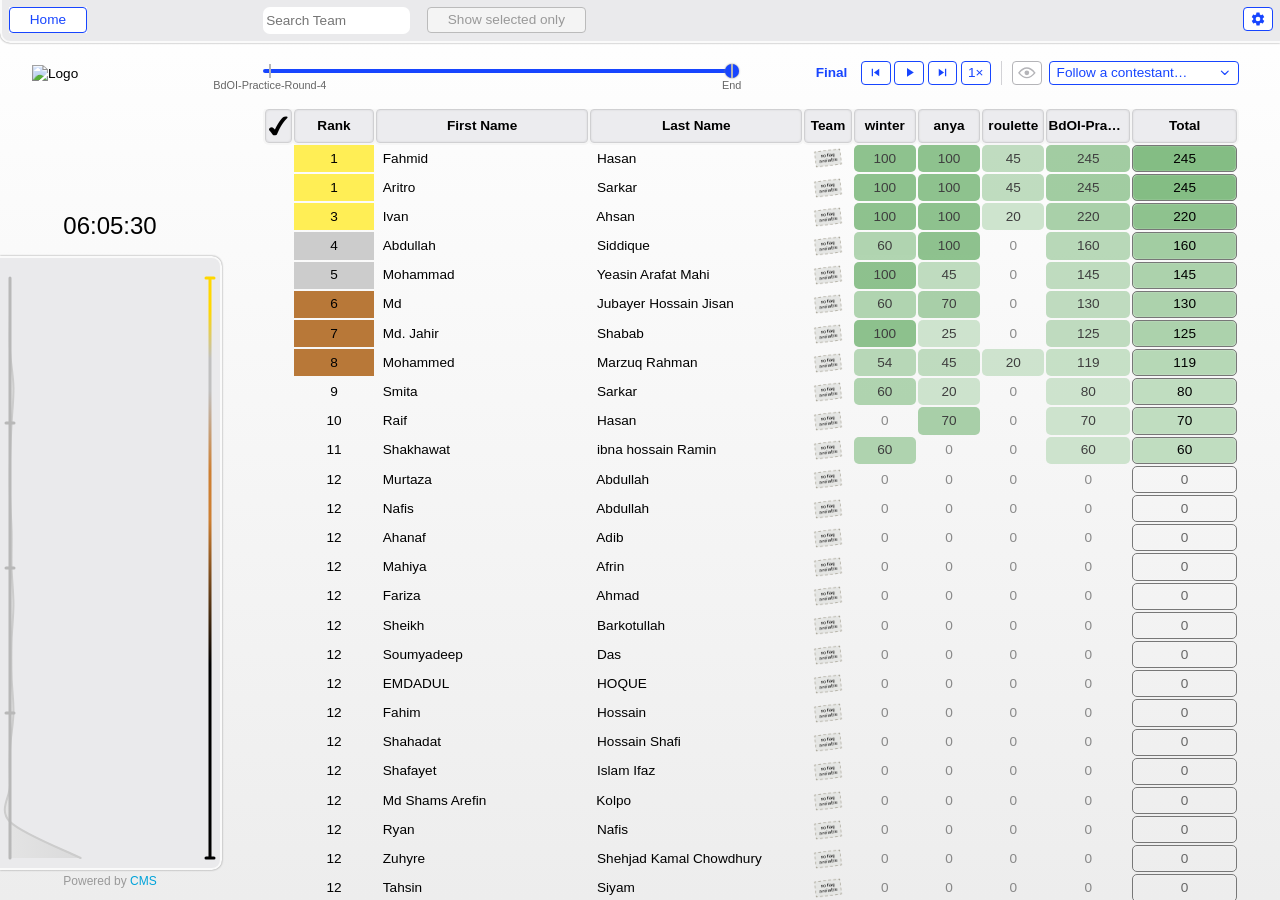
==== bdoi-practice-round-4/index.html @ 43920e5d "rename round 4 archive to BdOI Practice" ====
<!DOCTYPE html>
<html lang="en">
    <head>
        <meta charset="UTF-8">
        <meta http-equiv="X-UA-Compatible" content="IE=edge">

        <meta property="og:title" content="BdOI Practice Round 4 Rankings"/>
        <meta property="og:locale" content="en_US"/>
        <meta name="description" content="CMS rankings for BdOI Practice Round 4"/>
        <meta property="og:description" content="CMS rankings for BdOI Practice Round 4"/>
        <meta property="og:site_name" content="BdOI Rankings Archive"/>
        <meta property="og:type" content="website"/>
        <meta name="twitter:card" content="summary"/>
        <meta property="twitter:title" content="BdOI Practice Round 4 Rankings"/>
        <script type="application/ld+json">
            {
                "@context": "https://schema.org",
                "@type": "WebSite",
                "description": "CMS rankings for BdOI Practice Round 4",
                "headline": "BdOI Practice Round 4 Rankings",
                "name": "BdOI Practice Round 4 Rankings",
                "url": "/bdoi-practice-round-4/"
            }</script>

        <meta name="archive-id" content="bdoi-practice-round-4">
        <meta name="archive-title" content="BdOI Practice Round 4">

        <link rel="shortcut icon" href="img/favicon.ico" />
        <script>
            if (!("EventSource" in window)) {
                document.write(unescape("%3Cscript src='../lib/eventsource.js'%3E%3C/script%3E"));
            }
        </script>
        <!--[if lt IE 9]>
            <script src="../lib/explorercanvas.js"></script>
        <![endif]-->
        <title>BdOI Practice Round 4 Rankings</title>
      <script type="module" crossorigin src="../assets/bdoids-round-4-19k4Jr26.js"></script>
      <link rel="modulepreload" crossorigin href="../assets/jquery-B2AETYxa.js">
      <link rel="modulepreload" crossorigin href="../assets/raphael-Bo-UUEDr.js">
      <link rel="modulepreload" crossorigin href="../assets/index-DudIpWoj.js">
      <link rel="stylesheet" crossorigin href="../assets/index-CQmaVEaK.css">
    </head>
    <body>
        <div id="OuterFrame">
            <div id="LogoPanel">
                <!-- Decoration: it must not compete with the data download,
                     which the browser would otherwise let it do since it's
                     an in-viewport image -->
                <img src="img/logo.png" alt="Logo" fetchpriority="low" decoding="async" />
            </div>
            <div id="UpperPanel">
                <a id="HomeButton_link" href="..">
                    <div id="HomeButton_box">
                        <div id="HomeButton_label">
                            Home
                        </div>
                    </div>
                </a>
                <div id="Settings_box">
                    <button id="Settings_button" type="button" title="Display settings"><svg viewBox='0 0 24 24' width='16' height='16' fill='currentColor'><path d='M19.14 12.94a7.07 7.07 0 0 0 0-1.88l2.03-1.58a.5.5 0 0 0 .12-.64l-1.92-3.32a.5.5 0 0 0-.61-.22l-2.39.96a7.03 7.03 0 0 0-1.63-.94l-.36-2.54a.5.5 0 0 0-.5-.42h-3.84a.5.5 0 0 0-.5.42l-.36 2.54c-.59.24-1.13.56-1.63.94l-2.39-.96a.5.5 0 0 0-.61.22L2.71 8.84a.5.5 0 0 0 .12.64l2.03 1.58a7.07 7.07 0 0 0 0 1.88l-2.03 1.58a.5.5 0 0 0-.12.64l1.92 3.32c.13.23.4.32.61.22l2.39-.96c.5.38 1.04.7 1.63.94l.36 2.54a.5.5 0 0 0 .5.42h3.84a.5.5 0 0 0 .5-.42l.36-2.54a7.03 7.03 0 0 0 1.63-.94l2.39.96c.21.1.48.01.61-.22l1.92-3.32a.5.5 0 0 0-.12-.64l-2.03-1.58zM12 15.5A3.5 3.5 0 1 1 12 8.5a3.5 3.5 0 0 1 0 7z'/></svg></button>
                    <div id="Settings_panel">
                        <div id="Settings_title">Display settings</div>
                        <div class="Settings_row">
                            <label class="Settings_item">
                                <input type="checkbox" data-setting="rank_deltas"/>
                                <span>Rank change badges</span>
                            </label>
                            <button type="button" class="Settings_info" aria-label="More information" data-info="Show &#x25B2;/&#x25BC; badges next to contestants whose rank changed while moving through contest time."></button>
                        </div>
                        <div class="Settings_row Settings_sub">
                            <label class="Settings_item">
                                <input type="checkbox" data-setting="rank_drops"/>
                                <span>Passive rank drops</span>
                            </label>
                            <button type="button" class="Settings_info" aria-label="More information" data-info="Also show &#x25BC; badges for contestants who slide down only because others scored, folded over a short window instead of one badge per position lost."></button>
                        </div>
                        <div id="Settings_warning">May reduce replay smoothness on this device.</div>
                        <div class="Settings_row">
                            <label class="Settings_item">
                                <input type="checkbox" data-setting="row_slides"/>
                                <span>Row slide animations</span>
                            </label>
                            <button type="button" class="Settings_info" aria-label="More information" data-info="Slide rows to their new position when the standings reorder, instead of jumping instantly."></button>
                        </div>
                        <div class="Settings_row Settings_sub">
                            <label class="Settings_item">
                                <input type="checkbox" data-setting="playback_slides"/>
                                <span>Row slide animations during playback</span>
                            </label>
                            <button type="button" class="Settings_info" aria-label="More information" data-info="Also slide rows while the replay is playing, not just on sorts, filters and timeline jumps. The most demanding effect: the standings can reorder on every tick."></button>
                        </div>
                        <div class="Settings_row">
                            <label class="Settings_item">
                                <input type="checkbox" data-setting="score_flashes"/>
                                <span>Score change flashes</span>
                            </label>
                            <button type="button" class="Settings_info" aria-label="More information" data-info="Flash task cells green or red as their score changes while moving through contest time."></button>
                        </div>
                        <div class="Settings_row">
                            <label class="Settings_item">
                                <input type="checkbox" data-setting="global_ranks"/>
                                <span>Global rank in parentheses</span>
                            </label>
                            <button type="button" class="Settings_info" aria-label="More information" data-info="When the scoreboard is filtered to selected teams or sorted in an alternate order, also show each contestant's rank among all contestants, in parentheses."></button>
                        </div>
                        <div class="Settings_row">
                            <label class="Settings_item">
                                <input type="checkbox" data-setting="medal_colors"/>
                                <span>Medal colors</span>
                            </label>
                            <button type="button" class="Settings_info" aria-label="More information" data-info="Color each contestant's rank cell gold, silver, bronze or purple according to the medal or honourable mention their rank earns."></button>
                        </div>
                        <div class="Settings_row">
                            <label class="Settings_item">
                                <input type="checkbox" data-setting="debug_info"/>
                                <span>Show debug info</span>
                            </label>
                            <button type="button" class="Settings_info" aria-label="More information" data-info="Show live frame rate, scoreboard update latency and replay counters below the timeline."></button>
                        </div>
                        <div id="Settings_tooltip"></div>
                    </div>
                    <div id="Settings_notice">Animations were turned off to keep the replay smooth on this device. You can re-enable them here.</div>
                </div>
                <div id="LoadError">An error occurred while loading the data. Check your connection and reload the page.</div>
            </div>
            <div id="TimeView">
                <div id="TimeView_name"></div>
                <div id="TimeView_selector">
                    <div id="TimeView_time"></div><div id="TimeView_expand"><div class="caret"></div></div>
                    <div id="TimeView_selector_elapsed">Elapsed time</div>
                    <div id="TimeView_selector_remaining">Remaining time</div>
                    <div id="TimeView_selector_current">Current time</div>
                </div>
            </div>
            <div id="SidePanel">
                <div id="Overview"></div>
                <div style="color: #999; text-align: center; font-size: 12px; padding-top: 5px;">
                    Powered by <a style="color: #00A3DA; text-decoration: none;" href="https://cms-dev.github.io/" target="_blank">CMS</a>
                </div>
            </div>
            <div id="Timeline" class="loading">
                <div id="Timeline_track" title="Scrub through the contest">
                    <input id="Timeline_slider" type="range" min="0" max="100000" value="100000" disabled/>
                    <div id="Timeline_ticks"></div>
                </div>
                <div id="Timeline_label">Final</div>
                <div id="Timeline_controls">
                    <button id="Timeline_prev" type="button" title="Seek to the previous day" disabled><svg viewBox="0 0 24 24" aria-hidden="true"><path d="M6 6h2v12H6z M18 6l-8.5 6 8.5 6z"/></svg></button>
                    <button id="Timeline_play" type="button" title="Play (Space/K)" disabled><svg class="icon_play" viewBox="0 0 24 24" aria-hidden="true"><path d="M8 5v14l11-7z"/></svg><svg class="icon_pause" viewBox="0 0 24 24" aria-hidden="true"><path d="M6 5h4v14H6z M14 5h4v14h-4z"/></svg></button>
                    <button id="Timeline_next" type="button" title="Seek to the next day" disabled><svg viewBox="0 0 24 24" aria-hidden="true"><path d="M6 6l8.5 6L6 18z M16 6h2v12h-2z"/></svg></button>
                    <div id="Timeline_speed_box">
                        <button id="Timeline_speed" type="button" title="Playback speed" disabled>1&#xD7;</button>
                        <div id="Timeline_speed_menu"></div>
                    </div>
                </div>
                <div id="Follow">
                    <button id="Follow_eye" type="button" class="disabled" disabled><svg viewBox="0 0 24 24" aria-hidden="true"><path class="Follow_eye_body" d="M12 5.5 C6.5 5.5 2.5 10.5 1.3 12 C2.5 13.5 6.5 18.5 12 18.5 C17.5 18.5 21.5 13.5 22.7 12 C21.5 10.5 17.5 5.5 12 5.5 Z"/><circle class="Follow_eye_pupil" cx="12" cy="12" r="3.2"/></svg></button>
                    <div id="Follow_picker">
                        <button id="Follow_toggle" type="button" title="Follow a contestant" disabled><span id="Follow_toggle_label">Follow a contestant&#x2026;</span><svg class="Follow_chevron" viewBox="0 0 24 24" aria-hidden="true"><path d="M6 9l6 6 6-6" fill="none" stroke="currentColor" stroke-width="2" stroke-linecap="round" stroke-linejoin="round"/></svg></button>
                        <div id="Follow_menu">
                            <input id="Follow_search" type="text" placeholder="Search by name, ID or team&#x2026;" autocomplete="off" spellcheck="false"/>
                            <button id="Follow_clear" type="button">&#x2715;&ensp;Stop following</button>
                            <div id="Follow_list"></div>
                            <div id="Follow_empty">No contestants match</div>
                        </div>
                    </div>
                </div>
                <div id="Debug"></div>
            </div>
            <div id="InnerFrame">
                <table id="Scoreboard">
                    <colgroup id="Scoreboard_cols"></colgroup>
                    <thead id="Scoreboard_head"></thead>
                    <tbody id="Scoreboard_body"></tbody>
                </table>
            </div>
        </div>
        <input id="TeamSearch_input" type="search" placeholder="Search Team"/>
        <label id="SelectionFilter">
            <input id="SelectionFilter_checkbox" type="checkbox"/>Show selected only<span id="SelectionFilter_count"></span>
        </label>
        <div id="TeamSearch_bg">
            <div id="TeamSearch">
                <img id="TeamSearch_close" src="[data-uri]" alt="Close"/>
                <div id="TeamSearch_body"></div>
            </div>
        </div>
        <div id="UserDetail_bg">
            <div id="UserDetail">
                <img id="UserDetail_close" src="[data-uri]" alt="Close"/>
                <div id="UserDetail_header">
                    <div id="UserDetail_summary">
                        <img id="UserDetail_face" src="" alt="Face"/>
                        <div id="UserDetail_name"><a target="_blank"></a></div>
                        <img id="UserDetail_flag" src="" alt="Flag"/>
                        <div id="UserDetail_team"></div>
                    </div>
                    <div id="UserDetail_navigator">
                        <table>
                            <colgroup>
                                <col class="name"/>
                                <col class="score"/>
                                <col class="rank"/>
                                <col class="show"/>
                            </colgroup>
                            <thead>
                                <tr>
                                    <td></td>
                                    <td>Score</td>
                                    <td>Rank</td>
                                    <td></td>
                                </tr>
                            </thead>
                            <tbody id="UserDetail_scores">
                            </tbody>
                        </table>
                    </div>
                </div>
                <div id="UserDetail_title"></div>
                <div id="UserDetail_charts">
                    <canvas id="UserDetail_score_chart" width="920" height="250"></canvas>
                    <canvas id="UserDetail_rank_chart" width="920" height="250"></canvas>
                    <div id="UserDetail_chart_hover_line"></div>
                    <div id="UserDetail_chart_dot_score" class="UserDetail_chart_dot"></div>
                    <div id="UserDetail_chart_dot_rank" class="UserDetail_chart_dot"></div>
                    <div id="UserDetail_chart_tooltip">
                        <div id="UserDetail_chart_tooltip_time"></div>
                        <div class="UserDetail_chart_tooltip_row"><span class="label score">Score</span><span id="UserDetail_chart_tooltip_score"></span></div>
                        <div class="UserDetail_chart_tooltip_row" id="UserDetail_chart_tooltip_tasks_row"><span class="label distr">Distr</span><span id="UserDetail_chart_tooltip_tasks"></span></div>
                        <div class="UserDetail_chart_tooltip_row"><span class="label rank">Rank</span><span id="UserDetail_chart_tooltip_rank"></span></div>
                    </div>
                </div>
                <div id="UserDetail_submissions">
                </div>
            </div>
        </div>
    </body>
</html>
---- assets/index-CQmaVEaK.css ----
body{font:.85em/1.3em sans-serif;color:#000;background-color:#f6f6f6;background-image:-webkit-linear-gradient(#FFFFFF,#EDEDED);background-image:-moz-linear-gradient(#FFFFFF,#EDEDED);background-image:-o-linear-gradient(#FFFFFF,#EDEDED);background-image:linear-gradient(#fff,#ededed);background-attachment:fixed;margin:0}td{padding:0}a{outline:none}abbr{text-decoration:none}#LogoPanel{position:absolute;top:65px;width:224px}#LogoPanel img{max-width:160px;max-height:120px;margin-left:auto;margin-right:auto;display:block}#UpperPanel{position:absolute;top:0;left:0;right:0;height:3em;border-width:0 0 2px 2px;border-style:solid;border-color:#fafafa;border-radius:0 0 0 10px;background-color:#eaeaec;box-shadow:0 0 2px gray;z-index:100}#SidePanel{position:absolute;left:0;top:208px;bottom:30px;width:220px;border-width:2px 2px 2px 0;border-style:solid;border-color:#fafafa;border-radius:0 10px 10px 0;background-color:#eaeaec;box-shadow:0 0 2px gray;z-index:8;padding:0}#InnerFrame{position:absolute;top:calc(3em + 60px + var(--Debug_height, 0px));left:220px;right:0;bottom:0;margin:8px 0 0 2px;padding:0 3em;overflow-y:scroll;overscroll-behavior-y:none}html.debug_info{--Debug_height: 15px}#Timeline{position:absolute;top:calc(3em + 9px);left:220px;right:0;height:calc(46px + var(--Debug_height, 0px));box-sizing:border-box;margin:0 0 0 2px;padding:0 calc(3em + var(--scrollbar-width, 0px)) var(--Debug_height, 0px) 3em;display:flex;align-items:center;z-index:9;-webkit-user-select:none;-moz-user-select:none;-ms-user-select:none;user-select:none}#Debug{display:none;position:absolute;bottom:2px;left:3em;right:calc(3em + var(--scrollbar-width, 0px));font-family:ui-monospace,SFMono-Regular,Menlo,Consolas,monospace;font-size:10px;line-height:12px;color:#666;pointer-events:none}#Debug.visible{display:block}#Timeline_track{position:relative;flex:1 1 auto;height:100%;touch-action:none;cursor:pointer}#Timeline_slider{position:absolute;top:calc(50% - 9px);left:0;width:100%;height:14px;margin:0;padding:0;background:transparent;-webkit-appearance:none;-moz-appearance:none;appearance:none;pointer-events:none;outline:none}#Timeline_slider::-webkit-slider-runnable-track{height:4px;border-radius:2px;background:linear-gradient(to right,#1745ff var(--Timeline_fill, 100%),#D2D2D6 var(--Timeline_fill, 100%))}#Timeline_slider::-moz-range-track{height:4px;border-radius:2px;background-color:#d2d2d6}#Timeline_slider::-moz-range-progress{height:4px;border-radius:2px;background-color:#1745ff}#Timeline_slider::-webkit-slider-thumb{-webkit-appearance:none;appearance:none;width:14px;height:14px;margin-top:-5px;border:0;border-radius:50%;background-color:#1745ff;box-shadow:0 0 2px gray}#Timeline_slider::-moz-range-thumb{width:14px;height:14px;border:0;border-radius:50%;background-color:#1745ff;box-shadow:0 0 2px gray}#Timeline_ticks{position:absolute;top:calc(50% - 9px);left:7px;right:7px}.Timeline_tick{position:absolute;top:0;cursor:pointer}.Timeline_tick_label:hover{color:#1745ff}.Timeline_tick_mark{position:absolute;top:0;left:-1px;width:2px;height:14px;background-color:#b4b4b8}.Timeline_tick_label{position:absolute;top:16px;left:0;transform:translate(-50%);color:#666;font-size:.8em;line-height:1em;white-space:nowrap}#Timeline_label{flex:0 0 auto;width:7em;margin-left:1em;text-align:right;font-variant-numeric:tabular-nums;color:#1745ff;font-weight:700}#Timeline_controls{flex:0 0 auto;display:flex;align-items:center;margin-left:.75em}#Timeline_controls button{display:inline-flex;align-items:center;justify-content:center;width:2.2em;height:1.8em;margin-left:.25em;border:1px solid #1745ff;border-radius:4px;padding:0;font:inherit;color:#1745ff;background-color:#fff;cursor:pointer}#Timeline_controls button:hover{color:#fff;background-color:#1745ff}#Timeline_controls button svg{width:1.1em;height:1.1em;fill:currentColor}#Timeline_play .icon_pause,#Timeline_play.playing .icon_play{display:none}#Timeline_play.playing .icon_pause{display:block}#Timeline_speed_box{position:relative;display:inline-flex}#Timeline_speed_box.open #Timeline_speed{color:#fff;background-color:#1745ff}#Timeline_speed_menu{display:none;position:absolute;top:calc(100% + 6px);right:0;min-width:100%;padding:.25em 0;border:1px solid #E2E2E6;border-radius:6px;background-color:#fff;box-shadow:0 10px 30px #0000002e;z-index:50}#Timeline_speed_box.open #Timeline_speed_menu{display:block}#Timeline_controls .Timeline_speed_option{display:block;width:100%;height:auto;margin:0;border:none;border-radius:0;padding:.25em 1em;color:#333;background-color:#fff;font-variant-numeric:tabular-nums;white-space:nowrap}#Timeline_controls .Timeline_speed_option.selected{color:#1745ff;font-weight:700;background-color:#f2f5ff}#Timeline_controls .Timeline_speed_option:hover{color:#1745ff;background-color:#e8edff}#Follow{flex:0 0 auto;display:flex;align-items:center;margin-left:.75em;padding-left:.75em;border-left:1px solid #D2D2D6}#Follow_eye{display:inline-flex;align-items:center;justify-content:center;width:2.2em;height:1.8em;border:1px solid #1745ff;border-radius:4px;padding:0;font:inherit;color:#1745ff;background-color:#fff;cursor:pointer}#Follow_eye svg{width:1.3em;height:1.3em;vertical-align:middle}#Follow_eye .Follow_eye_body{fill:none;stroke:currentColor;stroke-width:2}#Follow_eye .Follow_eye_pupil{fill:currentColor}#Follow_eye.locked{color:#fff;background-color:#1745ff}#Follow_eye.locked .Follow_eye_body{fill:currentColor}#Follow_eye.locked .Follow_eye_pupil{fill:#1745ff}#Follow_eye:not(.disabled):not(.locked):hover{background-color:#e8edff}#Follow_eye.locked:hover{background-color:#0f33cc;border-color:#0f33cc}#Timeline_controls button:disabled,#Timeline_controls button:disabled:hover,#Follow_eye:disabled,#Follow_eye:disabled:hover,#Follow_toggle:disabled,#Follow_toggle:disabled:hover{border-color:#b1b1b1;color:#b1b1b1;background-color:#fff;cursor:default}#Timeline.loading #Timeline_track{cursor:default}#Timeline.loading #Timeline_label{color:#b1b1b1}#Timeline.loading #Timeline_slider::-webkit-slider-runnable-track{background:#d2d2d6}#Timeline.loading #Timeline_slider::-webkit-slider-thumb{background-color:#b1b1b1}#Timeline.loading #Timeline_slider::-moz-range-progress{background-color:#d2d2d6}#Timeline.loading #Timeline_slider::-moz-range-thumb{background-color:#b1b1b1}#Follow_eye.locked:hover .Follow_eye_pupil{fill:#0f33cc}#Follow_eye.disabled{border-color:#b4b4b8;color:#b4b4b8;cursor:default}#Follow_picker{position:relative;margin-left:.5em}#Follow_toggle{display:flex;align-items:center;width:14em;height:1.8em;border:1px solid #1745ff;border-radius:4px;padding:0 .5em;font:inherit;color:#1745ff;background-color:#fff;cursor:pointer}#Follow_toggle:hover{background-color:#e8edff}#Follow_picker.open #Follow_toggle{border-color:#1745ff;box-shadow:0 0 0 2px #1745ff26}#Follow_toggle_label{flex:1 1 auto;text-align:left;overflow:hidden;text-overflow:ellipsis;white-space:nowrap}.Follow_chevron{flex:0 0 auto;width:1em;height:1em;margin-left:.3em;color:#1745ff;transition:transform .15s}#Follow_picker.open .Follow_chevron{transform:rotate(180deg)}#Follow_menu{display:none;position:absolute;top:calc(100% + 6px);right:0;width:22em;border:1px solid #E2E2E6;border-radius:8px;background-color:#fff;box-shadow:0 10px 30px #0000002e;overflow:hidden;z-index:50}#Follow_picker.open #Follow_menu{display:block}#Follow_search{display:block;width:100%;box-sizing:border-box;border:none;border-bottom:1px solid #ECECEF;padding:.6em .8em;font:inherit;outline:none}#Follow_search::placeholder{color:#aaa}#Follow_clear{display:none;width:100%;border:none;border-bottom:1px solid #ECECEF;padding:.45em .8em;text-align:left;font:inherit;color:#c03030;background-color:#fff;cursor:pointer}#Follow.following #Follow_clear{display:block}#Follow_clear:hover{background-color:#fff3f3}#Follow_list{max-height:17em;overflow-y:auto;padding:.25em 0}.Follow_option{display:flex;align-items:center;padding:.35em .8em;cursor:pointer}.Follow_option.hidden{display:none}.Follow_option.active{background-color:#eef2ff}.Follow_option.selected:after{content:"✓";flex:0 0 auto;margin-left:.5em;color:#1745ff;font-weight:700}.Follow_option_flag{flex:0 0 auto;width:1.4em;margin-right:.5em;border-radius:2px;box-shadow:0 0 1px #0006}.Follow_option_id{flex:0 0 3.6em;font-weight:700;font-variant-numeric:tabular-nums;color:#555}.Follow_option.selected .Follow_option_id{color:#1745ff}.Follow_option_name{flex:1 1 auto;overflow:hidden;text-overflow:ellipsis;white-space:nowrap}#Follow_empty{display:none;padding:.8em;text-align:center;color:#999}#TimeView{position:absolute;top:208px;left:0;width:220px;z-index:10;text-align:center}#TimeView_selector{display:inline-block;height:28px;padding:0;z-index:10;margin:4px;overflow:hidden;-webkit-user-select:none;-moz-user-select:none;-ms-user-select:none;-o-user-select:none;user-select:none}#TimeView.pre_cont #TimeView_selector:hover,#TimeView.cont #TimeView_selector:hover,#TimeView_selector.open{margin:2px;background-color:#eaeaec;border:2px solid #FAFAFA;border-radius:4px;box-shadow:0 0 2px gray}#TimeView_selector.open{height:auto}#TimeView_time{display:inline-block;vertical-align:top;text-align:center;line-height:28px;font-size:24px;margin:0 2px 0 16px}#TimeView_expand{display:inline-block;position:relative;width:8px;height:28px;vertical-align:top;cursor:pointer;margin:0 4px 0 2px}#TimeView_selector .caret{position:absolute;top:12px;width:0;height:0;vertical-align:middle;border-top:6px solid #AAAAAA;border-right:4px solid transparent;border-left:4px solid transparent;border-bottom:0}#TimeView_selector:hover .caret{border-top-color:#000}#TimeView_selector.open .caret{top:10px;border-top:0;border-right:4px solid transparent;border-left:4px solid transparent;border-bottom:6px solid #000000}#TimeView.post_cont #TimeView_time{margin-right:16px}#TimeView.post_cont #TimeView_expand{display:none}#TimeView_selector_elapsed,#TimeView_selector_remaining,#TimeView_selector_current{padding:2px 4px;font-size:.875em;line-height:1.4em;color:#444;cursor:pointer}#TimeView.pre_cont #TimeView_selector_elapsed,#TimeView.post_cont #TimeView_selector_elapsed,#TimeView.post_cont #TimeView_selector_remaining{display:none}#TimeView.elapsed #TimeView_selector_elapsed,#TimeView.remaining #TimeView_selector_remaining,#TimeView.current #TimeView_selector_current{background-color:#f2f2f3;color:#000}#TimeView_selector_elapsed:hover,#TimeView_selector_remaining:hover,#TimeView_selector_current:hover{background-color:#fafafa!important;color:#000}#TimeView+#SidePanel{top:256px}#TimeView.pre_cont+#SidePanel,#TimeView.cont+#SidePanel{top:260px}#Overview{position:relative;height:100%;width:100%}#TeamSearch_input{position:absolute;-moz-box-sizing:content-box;box-sizing:content-box;top:0;left:256px;width:140px;height:1.5em;margin:.5em;border:0;padding:.25em;z-index:401;border-radius:.5em;font:inherit;background-color:#fff;outline:0}#SelectionFilter{position:absolute;-moz-box-sizing:content-box;box-sizing:content-box;top:0;left:420px;height:1.3em;line-height:1.3em;margin:.5em;padding:.25em 20px;z-index:401;border:1px solid #1745ff;border-radius:4px;font:inherit;color:#1745ff;background-color:#fff;cursor:pointer;white-space:nowrap;-webkit-user-select:none;-moz-user-select:none;-ms-user-select:none;-o-user-select:none;user-select:none}#SelectionFilter:hover{background-color:#ffffff80}#SelectionFilter.on{color:#fff;background-color:#1745ff}#SelectionFilter.disabled{border-color:#bbb;color:#999;background-color:#f4f4f4;cursor:default}#SelectionFilter input{display:none}#SelectionFilter_count:not(:empty):before{content:" ("}#SelectionFilter_count:not(:empty):after{content:")"}#Scoreboard_body tr.user.filtered_out{display:none}#TeamSearch_bg{display:none;position:absolute;inset:0;z-index:400;background-color:#00000080;-ms-filter:"progid:DXImageTransform.Microsoft.gradient(startColorstr=#80000000, endColorstr=#80000000)";filter:progid:DXImageTransform.Microsoft.gradient(startColorstr=#80000000,endColorstr=#80000000)}#TeamSearch_bg.open{display:block}#TeamSearch{position:absolute;inset:0;width:940px;margin:64px auto 48px;border-radius:12px;background-color:#fff}#TeamSearch_close{position:absolute;top:-10px;right:-10px;width:24px;height:24px;cursor:pointer}#TeamSearch_body{position:absolute;top:14px;top:-webkit-calc(20px - .5em);top:-moz-calc(20px - .5em);top:calc(20px - .5em);left:10px;right:10px;bottom:14px;bottom:-webkit-calc(20px - .5em);bottom:-moz-calc(20px - .5em);bottom:calc(20px - .5em);overflow-y:auto}#TeamSearch_body div.item{float:left;-moz-box-sizing:border-box;box-sizing:border-box;width:25%;height:3em;padding:0;border:0 solid white;border-width:.5em 10px;background-color:#ddd;-webkit-user-select:none;-khtml-user-select:none;-moz-user-select:none;-o-user-select:none;user-select:none}#TeamSearch_body div.item.hidden{display:none}#TeamSearch_body div.item label{display:block;-moz-box-sizing:border-box;box-sizing:border-box;width:100%;height:100%;padding:.25em 5px;overflow:hidden;white-space:nowrap;text-overflow:ellipsis}#TeamSearch_body div.item input{margin:auto 1px auto 0;vertical-align:middle}#TeamSearch_body div.item span{margin:auto 5px auto 0;vertical-align:middle}#TeamSearch_body div.item img{display:inline-block;max-height:20px;vertical-align:top;margin-top:-1px;margin-top:-webkit-calc(.75em - 10px);margin-top:-moz-calc(.75em - 10px);margin-top:calc(.75em - 10px)}html.medal_colors .medal-gold{background-color:#fe5}html.medal_colors .medal-silver{background-color:#ccc}html.medal_colors .medal-bronze{background-color:#b87838}html.medal_colors .medal-hm{background-color:#b197fa}html.medal_colors .medal-unofficial{background-color:#357abd;color:#fff}.medal-cheater{background-color:#d9534f;color:#fff;font-weight:700}#Scoreboard{width:100%;table-layout:fixed;border-spacing:2px;margin:-2px 0 20px}#Scoreboard_cols col.sel{width:2em}#Scoreboard_cols col.rank{width:48px}html.global_ranks #Scoreboard_cols col.rank{width:80px}#Scoreboard_cols col.user_id{width:48px}#Scoreboard_cols col.team{width:42px;width:-webkit-calc(2em + 20px);width:-moz-calc(2em + 20px);width:calc(2em + 20px)}#Scoreboard_head tr{height:2.5em}#Scoreboard_body tr{height:2em}#Scoreboard_head tr th{background-color:#ececef;border:1px #D0D0D2 solid;border-radius:4px;box-shadow:0 0 2px #d2d2d4 inset,0 0 0 2px #f6f6f6;height:24px;overflow:hidden;white-space:nowrap;text-overflow:ellipsis;position:-webkit-sticky;position:sticky;top:0;z-index:2}#Scoreboard_body tr td.team{vertical-align:middle}#Scoreboard_body tr td.team img{display:block;max-width:40px;max-height:20px;margin:0 auto}#Scoreboard_head tr th,#Scoreboard_body tr td{text-align:center}#Scoreboard_body tr td.user_id,#Scoreboard_body tr td.name{text-align:left;padding:0 .5em;cursor:pointer}#Scoreboard_body tr td.name .name_gap{display:inline-block;width:calc(50% + .5em + 1px - var(--fw, 0px))}#Scoreboard_body tr.selected td.name .name_gap{width:calc(50% + .5em + 1px - var(--fw_b, 0px))}#Scoreboard_head tr th.sel{background-image:url([data-uri]);background-repeat:no-repeat;background-position:center}#Scoreboard_head tr th.score,#Scoreboard_head tr th.user_id,#Scoreboard_head tr th.team{cursor:pointer}#Scoreboard_body tr:hover td.user_id,#Scoreboard_body tr:hover td.name,#Scoreboard_body tr:hover td.team{background-color:#c8c8c859;border-radius:5px}#Scoreboard_body tr.selected td.user_id,#Scoreboard_body tr.selected td.name{font-weight:700}#Scoreboard_body tr td.sel{background:url([data-uri]) no-repeat center transparent;opacity:0;-webkit-user-select:none;-moz-user-select:none;-ms-user-select:none;-o-user-select:none;user-select:none}#Scoreboard_body tr td.sel:hover{opacity:.3}#Scoreboard_body tr td.sel:active{opacity:.5}#Scoreboard_body tr.selected td.sel{background:url([data-uri]) no-repeat center transparent;border:1px solid rgba(0,0,0,.2);border-radius:4px;opacity:1}#Scoreboard_body tr.color1 td.sel{background-color:#3465a4}#Scoreboard_body tr.color1 td.sel:hover{background-color:#204a87}#Scoreboard_body tr.color1 td.sel:active{background-color:#1a3b6c}#Scoreboard_body tr.color2 td.sel{background-color:#edd400}#Scoreboard_body tr.color2 td.sel:hover{background-color:#c4a000}#Scoreboard_body tr.color2 td.sel:active{background-color:#9d8000}#Scoreboard_body tr.color3 td.sel{background-color:#c00}#Scoreboard_body tr.color3 td.sel:hover{background-color:#a40000}#Scoreboard_body tr.color3 td.sel:active{background-color:#830000}#Scoreboard_body tr.color4 td.sel{background-color:#73d216}#Scoreboard_body tr.color4 td.sel:hover{background-color:#4e9a06}#Scoreboard_body tr.color4 td.sel:active{background-color:#3e7b05}#Scoreboard_body tr.color5 td.sel{background-color:#f57900}#Scoreboard_body tr.color5 td.sel:hover{background-color:#ce5c00}#Scoreboard_body tr.color5 td.sel:active{background-color:#a54a00}#Scoreboard_body tr.color6 td.sel{background-color:#75507b}#Scoreboard_body tr.color6 td.sel:hover{background-color:#5c3566}#Scoreboard_body tr.color6 td.sel:active{background-color:#4a2a52}#Scoreboard_body tr.color7 td.sel{background-color:#888a85}#Scoreboard_body tr.color7 td.sel:hover{background-color:#555753}#Scoreboard_body tr.color7 td.sel:active{background-color:#444642}#Scoreboard_body tr.color8 td.sel{background-color:#c17d11}#Scoreboard_body tr.color8 td.sel:hover{background-color:#8f5902}#Scoreboard_body tr.color8 td.sel:active{background-color:#724702}#Scoreboard_body tr.score_up td.rank{border-radius:5px;-webkit-animation-duration:5s;-moz-animation-duration:5s;-o-animation-duration:5s;animation-duration:5s;-webkit-animation-name:score_up;-moz-animation-name:score_up;-o-animation-name:score_up;animation-name:score_up;-webkit-animation-timing-function:ease-in;-moz-animation-timing-function:ease-in;-o-animation-timing-function:ease-in;animation-timing-function:ease-in}#Scoreboard_body tr.score_down td.rank{border-radius:5px;-webkit-animation-duration:5s;-moz-animation-duration:5s;-o-animation-duration:5s;animation-duration:5s;-webkit-animation-name:score_down;-moz-animation-name:score_down;-o-animation-name:score_down;animation-name:score_down;-webkit-animation-timing-function:ease-in;-moz-animation-timing-function:ease-in;-o-animation-timing-function:ease-in;animation-timing-function:ease-in}@-webkit-keyframes score_up{0%{background-color:#8ae23400}10%{background-color:#8ae23499}to{background-color:#8ae23400}}@-moz-keyframes score_up{0%{background-color:#8ae23400}10%{background-color:#8ae23499}to{background-color:#8ae23400}}@-o-keyframes score_up{0%{background-color:#8ae23400}10%{background-color:#8ae23499}to{background-color:#8ae23400}}@keyframes score_up{0%{background-color:#8ae23400}10%{background-color:#8ae23499}to{background-color:#8ae23400}}@-webkit-keyframes score_down{0%{background-color:#ef292900}10%{background-color:#ef292999}to{background-color:#ef292900}}@-moz-keyframes score_down{0%{background-color:#ef292900}10%{background-color:#ef292999}to{background-color:#ef292900}}@-o-keyframes score_down{0%{background-color:#ef292900}10%{background-color:#ef292999}to{background-color:#ef292900}}@keyframes score_down{0%{background-color:#ef292900}10%{background-color:#ef292999}to{background-color:#ef292900}}#Scoreboard_body tr.selected.score_up td.rank{border-radius:5px;-webkit-animation-duration:10s;-moz-animation-duration:10s;-o-animation-duration:10s;animation-duration:10s;-webkit-animation-name:selected_score_up;-moz-animation-name:selected_score_up;-o-animation-name:selected_score_up;animation-name:selected_score_up;-webkit-animation-timing-function:ease-in;-moz-animation-timing-function:ease-in;-o-animation-timing-function:ease-in;animation-timing-function:ease-in}#Scoreboard_body tr.selected.score_down td.rank{border-radius:5px;-webkit-animation-duration:10s;-moz-animation-duration:10s;-o-animation-duration:10s;animation-duration:10s;-webkit-animation-name:selected_score_down;-moz-animation-name:selected_score_down;-o-animation-name:selected_score_down;animation-name:selected_score_down;-webkit-animation-timing-function:ease-in;-moz-animation-timing-function:ease-in;-o-animation-timing-function:ease-in;animation-timing-function:ease-in}@-webkit-keyframes selected_score_up{0%{background-color:#8ae23400}5%{background-color:#8ae234}to{background-color:#8ae23400}}@-moz-keyframes selected_score_up{0%{background-color:#8ae23400}5%{background-color:#8ae234}to{background-color:#8ae23400}}@-o-keyframes selected_score_up{0%{background-color:#8ae23400}5%{background-color:#8ae234}to{background-color:#8ae23400}}@keyframes selected_score_up{0%{background-color:#8ae23400}5%{background-color:#8ae234}to{background-color:#8ae23400}}@-webkit-keyframes selected_score_down{0%{background-color:#ef292900}5%{background-color:#ef2929}to{background-color:#ef292900}}@-moz-keyframes selected_score_down{0%{background-color:#ef292900}5%{background-color:#ef2929}to{background-color:#ef292900}}@-o-keyframes selected_score_down{0%{background-color:#ef292900}5%{background-color:#ef2929}to{background-color:#ef292900}}@keyframes selected_score_down{0%{background-color:#ef292900}5%{background-color:#ef2929}to{background-color:#ef292900}}#RankDeltaOverlay{position:fixed;top:0;left:0;z-index:30;pointer-events:none}.rank_delta{opacity:0;position:fixed;top:0;left:0;font-size:.75em;line-height:1.2em;font-weight:700;white-space:nowrap;pointer-events:none}.rank_delta.up{color:#217a2b}.rank_delta.down{color:#c03030}@media(prefers-reduced-motion:reduce){#Scoreboard_body tr{transition:none!important;transform:none!important}}#Scoreboard_body tr td.score{opacity:.75;border-radius:5px}#Scoreboard_body tr td.score.sort_key{border:1px solid #777777;box-shadow:0 0 1px #fff inset}#Scoreboard_body tr:hover td.score,#Scoreboard_body tr.selected td.score,#Scoreboard_body tr td.score.sort_key{opacity:1}.score_0{color:#666}.score_0_10{background-color:#d4e8d4}.score_10_20{background-color:#cae2ca}.score_20_30{background-color:#c0ddc0}.score_30_40{background-color:#b6d8b6}.score_40_50{background-color:#acd2ac}.score_50_60{background-color:#a2cda2}.score_60_70{background-color:#98c898}.score_70_80{background-color:#8ec28e}.score_80_90{background-color:#84bd84}.score_90_100{background-color:#7ab87a}.score_100{background-color:#6aaf6a}.pct_0_10{background-color:#eaf0f6}.pct_10_20{background-color:#e2ebf3}.pct_20_30{background-color:#dbe6f0}.pct_30_40{background-color:#d4e0ed}.pct_40_50{background-color:#cddbea}.pct_50_60{background-color:#c6d6e7}.pct_60_70{background-color:#bfd1e3}.pct_70_80{background-color:#b8cce0}.pct_80_90{background-color:#b0c7dd}.pct_90_100{background-color:#a2bdd7}#UserDetail_submissions .score_0_10{background-color:#e4f1e4}#UserDetail_submissions .score_10_20{background-color:#deedde}#UserDetail_submissions .score_20_30{background-color:#d7ead7}#UserDetail_submissions .score_30_40{background-color:#d1e6d1}#UserDetail_submissions .score_40_50{background-color:#cae2ca}#UserDetail_submissions .score_50_60{background-color:#c3dfc3}#UserDetail_submissions .score_60_70{background-color:#bddbbd}#UserDetail_submissions .score_70_80{background-color:#b6d8b6}#UserDetail_submissions .score_80_90{background-color:#afd4af}#UserDetail_submissions .score_90_100{background-color:#a9d1a9}#UserDetail_submissions .score_100{background-color:#9cc99c}.task_color_1{background-color:#f5d999}.task_color_2{background-color:#bbe1f6}.task_color_3{background-color:#f9f4b3}.task_color_4{background-color:#eebf99}.task_color_5{background-color:#99c7e0}.task_color_6{background-color:#ebc9dc}.task_color_7{background-color:#99d8c7}.task_color_8{background-color:#d6d6d6}#UserDetail_bg{display:none;position:absolute;inset:0;z-index:500;background-color:#00000080;overflow-y:scroll;-ms-filter:"progid:DXImageTransform.Microsoft.gradient(startColorstr=#80000000, endColorstr=#80000000)";filter:progid:DXImageTransform.Microsoft.gradient(startColorstr=#80000000,endColorstr=#80000000)}#UserDetail_bg.open{display:block}#UserDetail{position:absolute;top:0;left:0;right:0;width:920px;margin:48px auto;padding:20px;border-radius:12px;background-color:#fff}#UserDetail_close{position:absolute;top:-10px;right:-10px;width:24px;height:24px;cursor:pointer}#UserDetail_header{position:relative;min-height:242px}#UserDetail_name,#UserDetail_team,#UserDetail_flag{position:absolute;right:470px;font-size:2em;line-height:1.5em}#UserDetail_name{top:0;text-align:right}#UserDetail_name>a{text-decoration:underline;color:#000;background-color:#fff}#UserDetail_name>a:hover{cursor:pointer}#UserDetail_team{bottom:0}#UserDetail_flag{bottom:2em;max-height:3em}#UserDetail_face{position:absolute;top:0;left:0;max-width:160px;max-height:190px}#UserDetail_flag{margin:-1px}#UserDetail_flag.hidden,#UserDetail_face.hidden{display:none}#UserDetail_navigator{width:450px;margin-left:470px}#UserDetail_navigator table{width:100%;table-layout:fixed;border-spacing:2px}#UserDetail_navigator tr{height:22px}#UserDetail_navigator col.name{width:60%}#UserDetail_navigator col.score,#UserDetail_navigator col.rank{width:12%}#UserDetail_navigator col.show{width:14%}#UserDetail_navigator tr td.score,#UserDetail_navigator tr td.rank{padding-left:4px}#UserDetail_navigator tbody tr td.btn{text-align:center;border:1px solid #999999;box-shadow:0 0 2px gray;background-color:#eee;border-radius:3px;cursor:pointer;-webkit-user-select:none;-khtml-user-select:none;-moz-user-select:none;-o-user-select:none;user-select:none}#UserDetail_navigator tbody tr td.btn:hover{background-color:#ddd}#UserDetail_navigator tbody tr td.btn:active{background-color:#ccc}#UserDetail_navigator tbody tr.active td.btn{background-color:#eee;opacity:.4;cursor:default;-ms-filter:"progid:DXImageTransform.Microsoft.Alpha(Opacity=40)";filter:alpha(opacity=40)}#UserDetail_navigator tr.global{background-color:#ddd}#UserDetail_navigator tr.contest{background-color:#eee}#UserDetail_navigator tr.task{background-color:#fff}#UserDetail_navigator tr.global td.name{padding-left:5px}#UserDetail_navigator tr.contest td.name{padding-left:25px}#UserDetail_navigator tr.task td.name{padding-left:45px}#UserDetail_title{margin-top:24px;font-size:2em;line-height:1.5em;text-align:center}#UserDetail_charts{margin-top:24px;width:100%;position:relative}#UserDetail_chart_hover_line{display:none;position:absolute;width:0;border-left:1px dashed #888888;pointer-events:none;z-index:5}.UserDetail_chart_dot{display:none;position:absolute;width:9px;height:9px;border-radius:50%;box-sizing:border-box;transform:translate(-50%,-50%);pointer-events:none;z-index:6}#UserDetail_chart_dot_score{background-color:#66e;box-shadow:0 0 0 3px #6666ee4d}#UserDetail_chart_dot_rank{background-color:#d23232;box-shadow:0 0 0 3px #d232324d}#UserDetail_chart_tooltip{display:none;position:absolute;background-color:#fffffff7;border:1px solid #999999;border-radius:4px;box-shadow:0 1px 4px #0000004d;padding:6px 10px;font-size:13px;line-height:1.5;white-space:nowrap;pointer-events:none;z-index:6}#UserDetail_chart_tooltip_time{font-weight:700;margin-bottom:2px}.UserDetail_chart_tooltip_row .label{display:inline-block;min-width:52px;color:#555}.UserDetail_chart_tooltip_row .label:before{content:"";display:inline-block;width:8px;height:8px;border-radius:50%;margin-right:5px;vertical-align:0}.UserDetail_chart_tooltip_row .label.score:before{background-color:#66e}#UserDetail_chart_tooltip_tasks_row{display:none}.UserDetail_chart_tooltip_row .label.distr:before{background-color:#999}.UserDetail_chart_tooltip_row .label.rank:before{background-color:#d23232}#UserDetail_submissions{margin-top:24px;width:100%;overflow-x:auto;overscroll-behavior-x:none}#UserDetail_submissions:empty{margin-top:0}#UserDetail_submissions table{width:100%;table-layout:fixed}#UserDetail_submissions td{height:22px;text-align:center}#UserDetail_submissions thead{background-color:#ddd}#UserDetail_submissions tbody tr:nth-child(2n){background-color:#eee}#UserDetail_submissions tbody tr:nth-child(odd){background-color:#f8f8f8}#UserDetail_submissions tbody td[colspan]{text-align:center;font-style:italic}#UserDetail_submissions table.subtask_scroll{border-spacing:0}#UserDetail_submissions table.subtask_scroll thead td:nth-child(1){width:80px}#UserDetail_submissions table.subtask_scroll thead td:nth-child(2){width:80px}#UserDetail_submissions table.subtask_scroll thead td:nth-child(3){width:120px}#UserDetail_submissions table.subtask_scroll td:nth-child(-n+3){position:sticky;z-index:1}table.subtask_scroll td:nth-child(-n+3){background-color:inherit}#UserDetail_submissions table.subtask_scroll thead td:nth-child(-n+3){background-color:#ddd}#UserDetail_submissions table.subtask_scroll td:nth-child(1){left:0}#UserDetail_submissions table.subtask_scroll td:nth-child(2){left:80px}#UserDetail_submissions table.subtask_scroll td:nth-child(3){left:160px;border-right:1px solid #BBBBBB}#HomeButton_box{float:left;margin:.5em;background-color:#fff;cursor:pointer}#HomeButton_label{height:1.3em;padding:.25em 20px;border-width:1px;border-style:solid;border-radius:4px;-webkit-user-select:none;-moz-user-select:none;-ms-user-select:none;-o-user-select:none;user-select:none}#HomeButton_box:hover{background-color:#ffffff80;text-decoration:underline}#HomeButton_link{color:#1745ff;text-decoration:none}#Settings_box{position:relative;float:right;margin:.5em;z-index:6}#Settings_button{display:inline-flex;align-items:center;justify-content:center;width:2.2em;height:1.8em;border:1px solid #1745ff;border-radius:4px;padding:0;font:inherit;color:#1745ff;background-color:#fff;cursor:pointer}#Settings_box.open #Settings_button{color:#fff;background-color:#1745ff}#Settings_panel{display:none;position:absolute;top:calc(100% + 6px);right:0;width:20em;padding:.6em .8em;background-color:#fff;border:1px solid #b1b1b1;border-radius:4px;box-shadow:0 2px 8px #0003;text-align:left}#Settings_panel:before,#Settings_panel:after{content:"";position:absolute;bottom:100%;right:calc(1.1em - 6px);border:6px solid transparent;border-top:none;border-bottom-color:#b1b1b1}#Settings_panel:after{bottom:calc(100% - 1px);right:calc(1.1em - 5px);border-width:5px;border-top:none;border-bottom-color:#fff}#Settings_box.open #Settings_panel{display:block}#Settings_title{font-weight:700;margin-bottom:.5em}.Settings_row{display:flex;align-items:center}.Settings_row.Settings_sub{margin-left:1.4em}.Settings_item input:disabled,.Settings_item input:disabled+span{color:#9b9b9f;cursor:default}.Settings_item{display:flex;align-items:center;gap:.4em;padding:.25em 0;cursor:pointer;-webkit-user-select:none;user-select:none}.Settings_info{display:inline-flex;align-items:center;justify-content:center;width:1.3em;height:1.3em;margin-left:.5em;border:1px solid #b1b1b1;border-radius:50%;padding:0;font:inherit;font-size:.8em;font-weight:700;font-style:italic;font-family:Georgia,serif;color:#666;background-color:#fff;cursor:pointer}.Settings_info.active{color:#fff;background-color:#1745ff;border-color:#1745ff}#Settings_tooltip{display:none;position:fixed;z-index:60;max-width:16em;padding:.4em .6em;border-radius:4px;background-color:#333;font-size:.85em;color:#fff;pointer-events:none}#Settings_tooltip.visible{display:block}#Settings_notice{display:none;position:absolute;top:calc(100% + 6px);right:0;width:16em;padding:.5em .7em;background-color:#333;color:#fff;border-radius:4px;box-shadow:0 2px 8px #0003;text-align:left;cursor:pointer}#Settings_notice:before{content:"";position:absolute;bottom:100%;right:calc(1.1em - 6px);border:6px solid transparent;border-top:none;border-bottom-color:#333}#Settings_notice.visible{display:block}#Settings_box.open #Settings_notice{display:none}#Settings_warning{display:none;margin:0 0 .25em 1.8em;font-size:.85em;color:#c4a000}#Settings_warning.visible{display:block}#LoadError{display:none;float:right;margin:.5em;padding:.25em .5em;border:1px solid red;border-radius:4px;background-color:red;color:#fff}
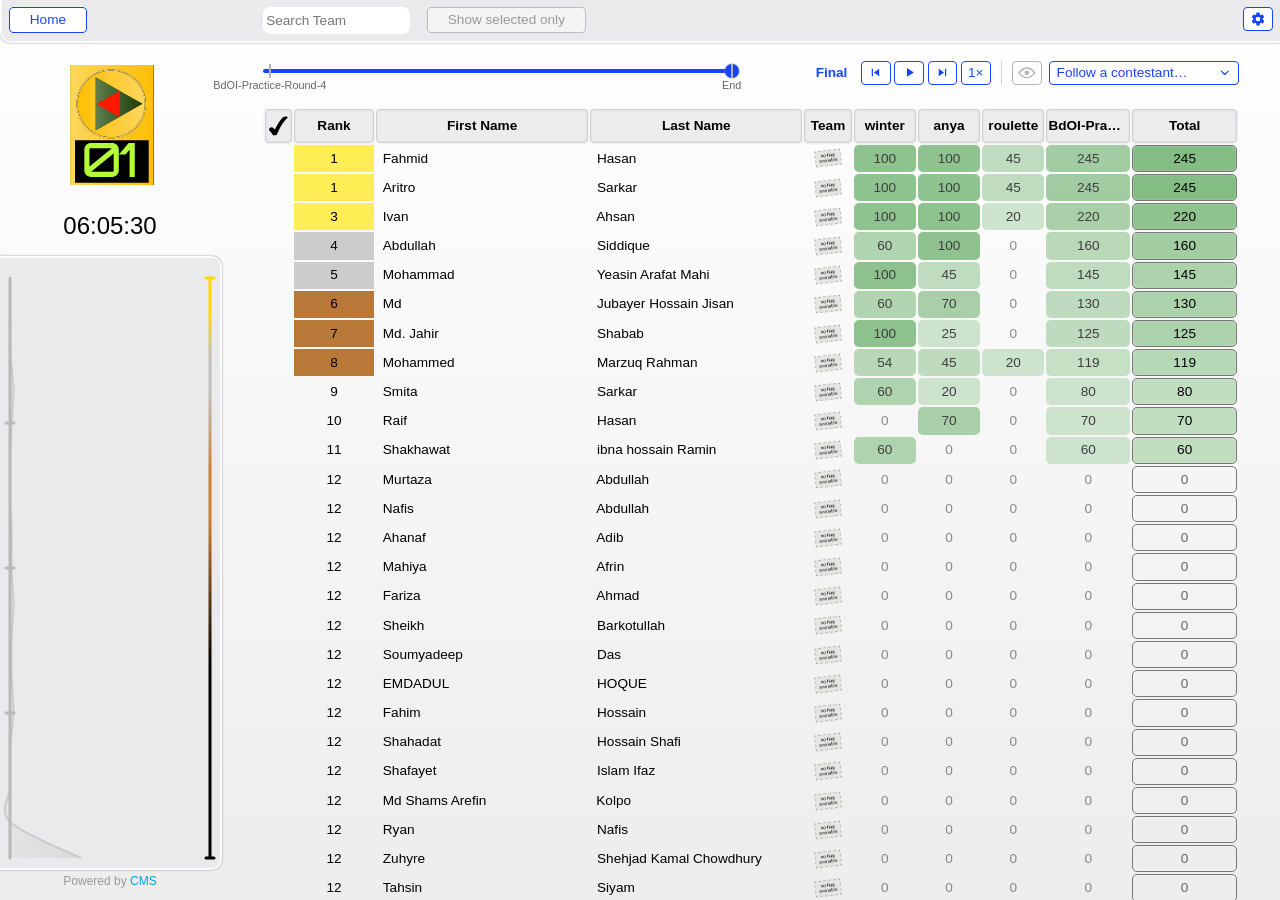
==== commit 02d13e9c: "attach BdOI Practice logo SVG" ====
--- a/bdoi-practice-round-4/index.html
+++ b/bdoi-practice-round-4/index.html
@@ -47,7 +47,7 @@
                 <!-- Decoration: it must not compete with the data download,
                      which the browser would otherwise let it do since it's
                      an in-viewport image -->
-                <img src="img/logo.png" alt="Logo" fetchpriority="low" decoding="async" />
+                <img src="logo.svg" alt="BdOI Practice Round 4 logo" fetchpriority="low" decoding="async" />
             </div>
             <div id="UpperPanel">
                 <a id="HomeButton_link" href="..">
